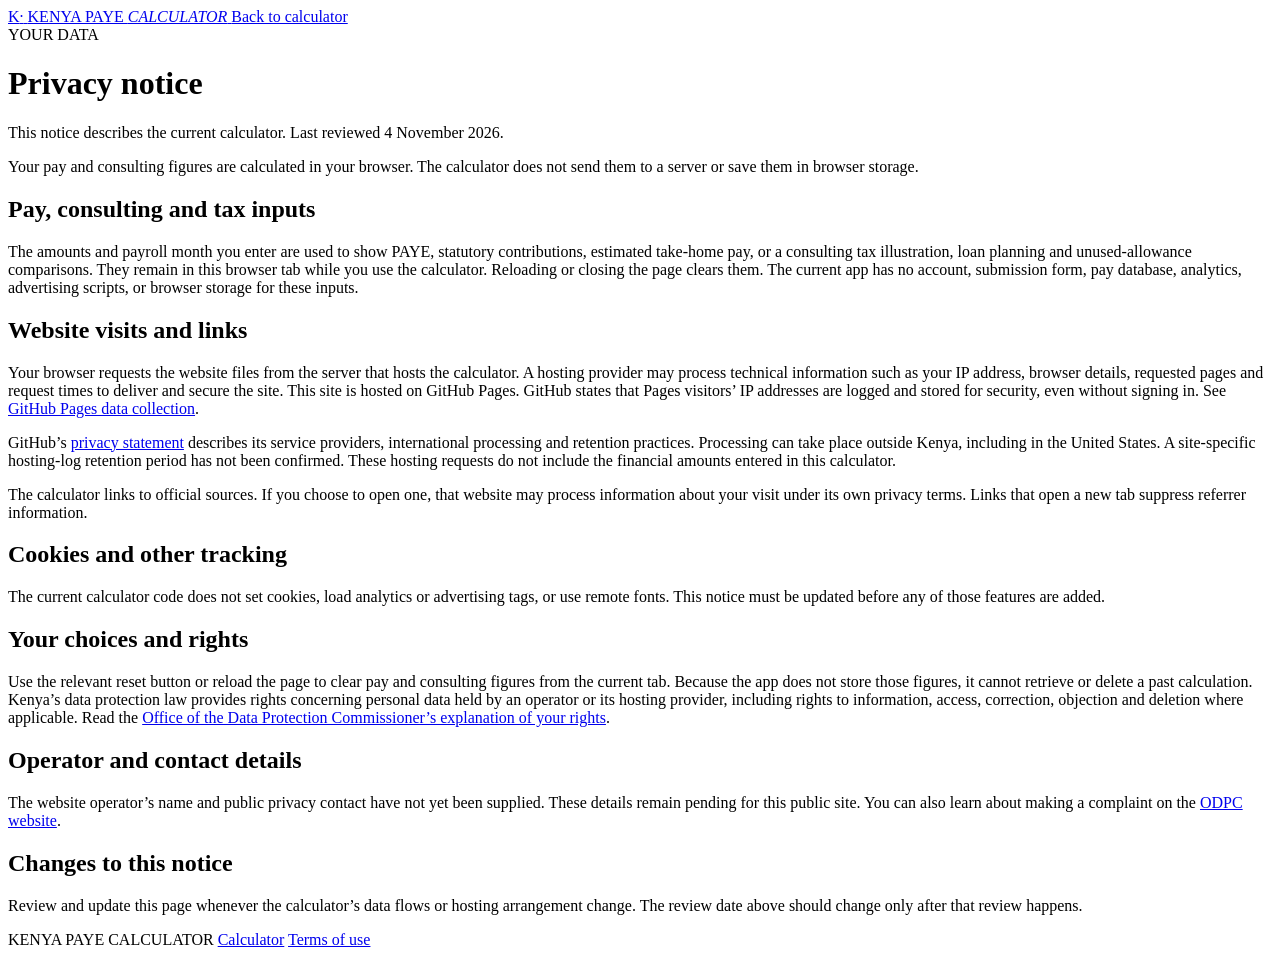
==== privacy.html @ a86fc2aa "Update calculator website" ====
<!doctype html>
<html lang="en">
  <head>
    <meta charset="UTF-8" />
    <meta name="viewport" content="width=device-width, initial-scale=1.0" />
    <link
      rel="canonical"
      href="https://didahdx.github.io/calculatorView/privacy.html"
    />
    <meta name="theme-color" content="#f5f4ef" />
    <meta
      name="description"
      content="How the Kenya PAYE Calculator handles pay, consulting and website visit data."
    />
    <title>Privacy | Kenya PAYE Calculator</title>
    <link rel="stylesheet" crossorigin href="/calculatorView/assets/legal-Bwe3YIJt.css">
  </head>
  <body>
    <div class="app-shell privacy-shell">
      <header class="site-header">
        <div class="header-inner">
          <a class="brand" href="./">
            <span class="brand-mark">K<span>·</span></span>
            <span>KENYA PAYE <em>CALCULATOR</em></span>
          </a>
          <a class="header-link" href="./">Back to calculator</a>
        </div>
      </header>
      <main class="container privacy-page">
        <span class="eyebrow">YOUR DATA</span>
        <h1>Privacy notice</h1>
        <p class="privacy-lead">
          This notice describes the current calculator. Last reviewed 4 November
          2026.
        </p>
        <div class="privacy-callout">
          Your pay and consulting figures are calculated in your browser. The
          calculator does not send them to a server or save them in browser
          storage.
        </div>

        <section>
          <h2>Pay, consulting and tax inputs</h2>
          <p>
            The amounts and payroll month you enter are used to show PAYE,
            statutory contributions, estimated take-home pay, or a consulting
            tax illustration, loan planning and unused-allowance comparisons.
            They remain in this browser tab while you use the calculator.
            Reloading or closing the page clears them. The current app has no
            account, submission form, pay database, analytics, advertising
            scripts, or browser storage for these inputs.
          </p>
        </section>

        <section>
          <h2>Website visits and links</h2>
          <p>
            Your browser requests the website files from the server that hosts
            the calculator. A hosting provider may process technical information
            such as your IP address, browser details, requested pages and
            request times to deliver and secure the site. This site is hosted on
            GitHub Pages. GitHub states that Pages visitors’ IP addresses are
            logged and stored for security, even without signing in. See
            <a
              href="https://docs.github.com/en/pages/getting-started-with-github-pages/what-is-github-pages"
              target="_blank"
              rel="noopener noreferrer"
              >GitHub Pages data collection</a
            >.
          </p>
          <p>
            GitHub’s
            <a
              href="https://docs.github.com/en/site-policy/privacy-policies/github-general-privacy-statement"
              target="_blank"
              rel="noopener noreferrer"
              >privacy statement</a
            >
            describes its service providers, international processing and
            retention practices. Processing can take place outside Kenya,
            including in the United States. A site-specific hosting-log
            retention period has not been confirmed. These hosting requests do
            not include the financial amounts entered in this calculator.
          </p>
          <p>
            The calculator links to official sources. If you choose to open one,
            that website may process information about your visit under its own
            privacy terms. Links that open a new tab suppress referrer
            information.
          </p>
        </section>

        <section>
          <h2>Cookies and other tracking</h2>
          <p>
            The current calculator code does not set cookies, load analytics or
            advertising tags, or use remote fonts. This notice must be updated
            before any of those features are added.
          </p>
        </section>

        <section>
          <h2>Your choices and rights</h2>
          <p>
            Use the relevant reset button or reload the page to clear pay and
            consulting figures from the current tab. Because the app does not
            store those figures, it cannot retrieve or delete a past
            calculation. Kenya’s data protection law provides rights concerning
            personal data held by an operator or its hosting provider, including
            rights to information, access, correction, objection and deletion
            where applicable. Read the
            <a
              href="https://www.odpc.go.ke/rights-of-a-data-subject/"
              target="_blank"
              rel="noopener noreferrer"
              >Office of the Data Protection Commissioner’s explanation of your
              rights</a
            >.
          </p>
        </section>

        <section>
          <h2>Operator and contact details</h2>
          <p>
            The website operator’s name and public privacy contact have not yet
            been supplied. These details remain pending for this public site.
            You can also learn about making a complaint on the
            <a
              href="https://www.odpc.go.ke/file-a-complaint/"
              target="_blank"
              rel="noopener noreferrer"
              >ODPC website</a
            >.
          </p>
        </section>

        <section>
          <h2>Changes to this notice</h2>
          <p>
            Review and update this page whenever the calculator’s data flows or
            hosting arrangement change. The review date above should change only
            after that review happens.
          </p>
        </section>
      </main>
      <footer>
        <span>KENYA PAYE CALCULATOR</span>
        <a href="./">Calculator</a>
        <a href="./terms.html">Terms of use</a>
      </footer>
    </div>
  </body>
</html>
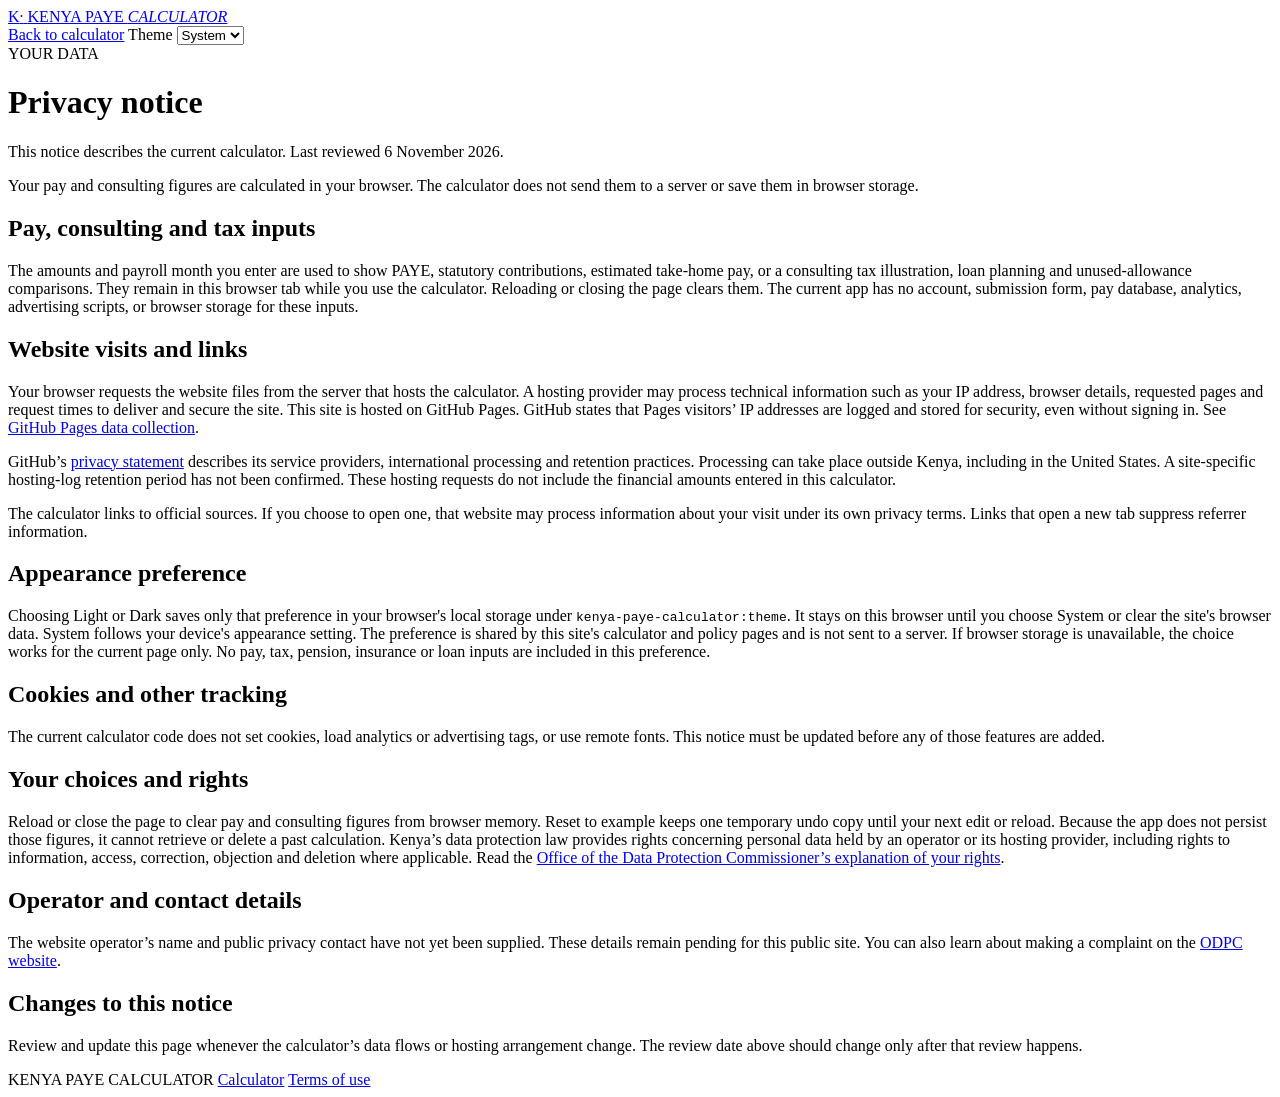
==== commit 0a5e48bf: "Update calculator website" ====
--- a/privacy.html
+++ b/privacy.html
@@ -1,19 +1,24 @@
 <!doctype html>
 <html lang="en">
   <head>
+    <meta http-equiv="Content-Security-Policy" content="default-src &#39;none&#39;; script-src &#39;self&#39;; style-src &#39;self&#39;; img-src &#39;self&#39;; font-src &#39;self&#39;; connect-src &#39;none&#39;; object-src &#39;none&#39;; base-uri &#39;none&#39;; form-action &#39;none&#39;">
+
     <meta charset="UTF-8" />
+    <meta name="referrer" content="no-referrer" />
     <meta name="viewport" content="width=device-width, initial-scale=1.0" />
     <link
       rel="canonical"
       href="https://didahdx.github.io/calculatorView/privacy.html"
     />
     <meta name="theme-color" content="#f5f4ef" />
+    <meta name="color-scheme" content="light dark" />
+    <script src="/calculatorView/theme.js"></script>
     <meta
       name="description"
       content="How the Kenya PAYE Calculator handles pay, consulting and website visit data."
     />
     <title>Privacy | Kenya PAYE Calculator</title>
-    <link rel="stylesheet" crossorigin href="/calculatorView/assets/legal-Bwe3YIJt.css">
+    <link rel="stylesheet" crossorigin href="/calculatorView/assets/legal-CwC1u9em.css">
   </head>
   <body>
     <div class="app-shell privacy-shell">
@@ -23,14 +28,24 @@
             <span class="brand-mark">K<span>·</span></span>
             <span>KENYA PAYE <em>CALCULATOR</em></span>
           </a>
-          <a class="header-link" href="./">Back to calculator</a>
+          <div class="header-actions">
+            <a class="header-link" href="./">Back to calculator</a>
+            <label class="theme-selector"
+              ><span>Theme</span>
+              <select data-theme-control>
+                <option value="system">System</option>
+                <option value="light">Light</option>
+                <option value="dark">Dark</option>
+              </select>
+            </label>
+          </div>
         </div>
       </header>
       <main class="container privacy-page">
         <span class="eyebrow">YOUR DATA</span>
         <h1>Privacy notice</h1>
         <p class="privacy-lead">
-          This notice describes the current calculator. Last reviewed 4 November
+          This notice describes the current calculator. Last reviewed 6 November
           2026.
         </p>
         <div class="privacy-callout">
@@ -91,6 +106,19 @@
         </section>
 
         <section>
+          <h2>Appearance preference</h2>
+          <p>
+            Choosing Light or Dark saves only that preference in your browser's
+            local storage under <code>kenya-paye-calculator:theme</code>. It
+            stays on this browser until you choose System or clear the site's
+            browser data. System follows your device's appearance setting. The
+            preference is shared by this site's calculator and policy pages and
+            is not sent to a server. If browser storage is unavailable, the
+            choice works for the current page only. No pay, tax, pension,
+            insurance or loan inputs are included in this preference.
+          </p>
+        </section>
+        <section>
           <h2>Cookies and other tracking</h2>
           <p>
             The current calculator code does not set cookies, load analytics or
@@ -102,13 +130,14 @@
         <section>
           <h2>Your choices and rights</h2>
           <p>
-            Use the relevant reset button or reload the page to clear pay and
-            consulting figures from the current tab. Because the app does not
-            store those figures, it cannot retrieve or delete a past
-            calculation. Kenya’s data protection law provides rights concerning
-            personal data held by an operator or its hosting provider, including
-            rights to information, access, correction, objection and deletion
-            where applicable. Read the
+            Reload or close the page to clear pay and consulting figures from
+            browser memory. Reset to example keeps one temporary undo copy until
+            your next edit or reload. Because the app does not persist those
+            figures, it cannot retrieve or delete a past calculation. Kenya’s
+            data protection law provides rights concerning personal data held by
+            an operator or its hosting provider, including rights to
+            information, access, correction, objection and deletion where
+            applicable. Read the
             <a
               href="https://www.odpc.go.ke/rights-of-a-data-subject/"
               target="_blank"
